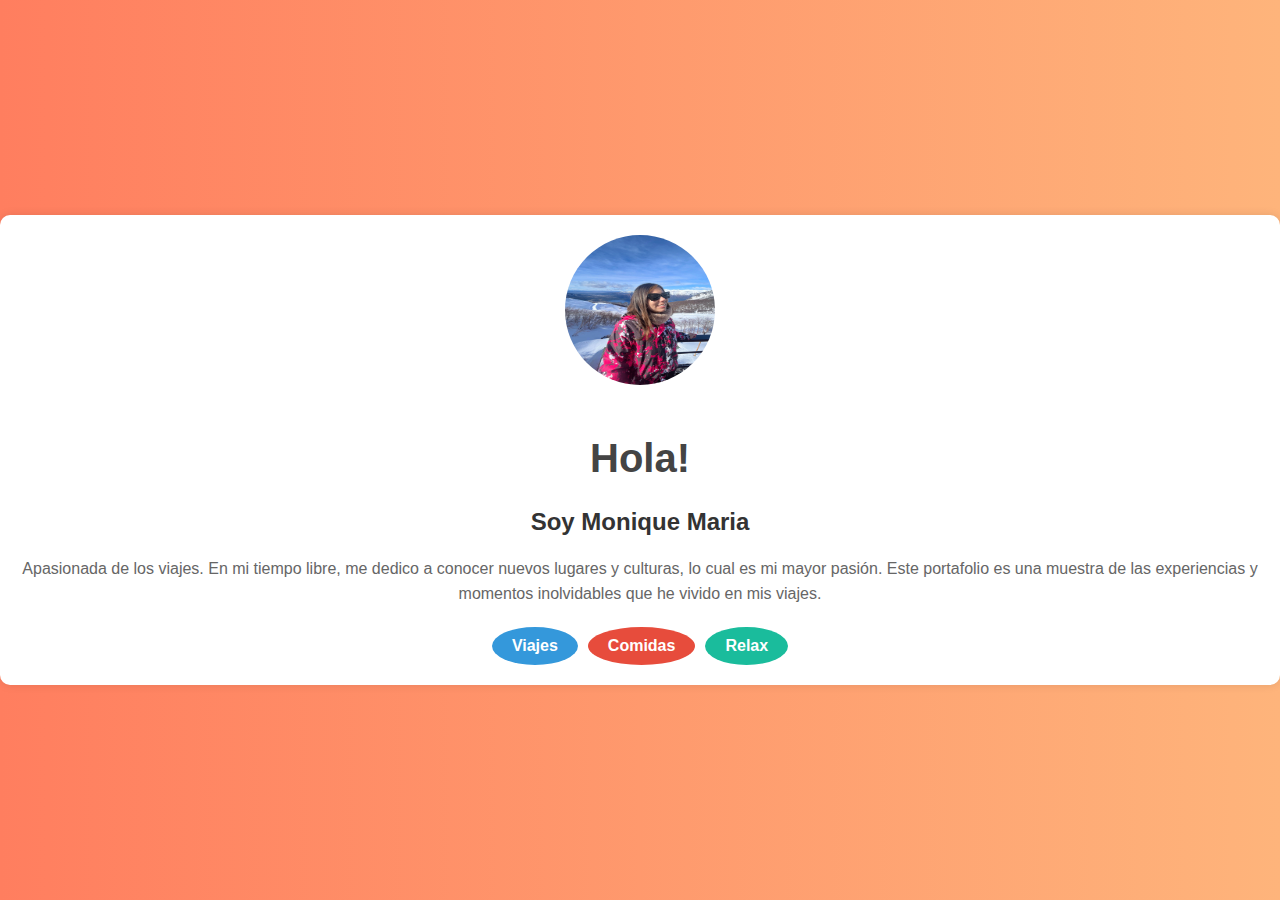
==== index.html @ c9f582e2 "renombrar mi pagina a index" ====
<!DOCTYPE html>
<html lang="es">
<head>
    <meta charset="UTF-8">
    <meta name="viewport" content="width=device-width, initial-scale=1.0">
    <title>Mi Portafolio</title>
    <link rel="stylesheet" href="estilos.css">
</head>
<body>
    <div class="container">
        <header>
            <img src="perfil.jpeg" alt="Foto de Perfil" class="profile-img">
            <h1>Hola!</h1>
        </header>
        <section class="about">
            <h2>Soy Monique Maria</h2>
            <p>Apasionada de los viajes. En mi tiempo libre, me dedico a conocer nuevos lugares y culturas, lo cual es mi mayor pasión. Este portafolio es una muestra de las experiencias y momentos inolvidables que he vivido en mis viajes.</p>
        </section>
        <section class="buttons">
            <a href="viajes.html" id="Viajes" class="button">Viajes</a>
            <a href="comidas.html" id="Comidas" class="button">Comidas</a>
            <a href="relax.html" id="Relax" class="button">Relax</a>
        </section>
    </div>
</body>
</html>
---- estilos.css ----
body {
    font-family: Arial, sans-serif;
    background: linear-gradient(to right, #ff7e5f, #feb47b); 
    display: flex;
    justify-content: center;
    align-items: center;
    height: 100vh;
    margin: 0;
}

.container {
    text-align: center;
    background-color: #fff;
    padding: 20px;
    border-radius: 10px;
    box-shadow: 0 0 10px rgba(0, 0, 0, 0.1);
}

header {
    margin-bottom: 20px;
}

.profile-img {
    width: 150px;
    height: 150px;
    border-radius: 50%;
    margin-bottom: 20px;
}

h1 {
    font-size: 2.5em;
    color: #444;
}

.about {
    margin-bottom: 20px;
}

.about h2 {
    font-size: 1.5em;
    color: #333;
}

.about p {
    color: #666;
    line-height: 1.6;
}

.buttons {
    display: flex;
    justify-content: center;
    gap: 10px;
}

.button {
    display: inline-block;
    padding: 10px 20px;
    border-radius: 50%;
    text-decoration: none;
    color: #fff;
    font-weight: bold;
    transition: background-color 0.3s, transform 0.2s;
}

#Viajes {
    background-color: #3498db; 
}

#Comidas {
    background-color: #e74c3c; 
}

#Relax {
    background-color: #1abc9c; 
}

.button:hover {
    opacity: 0.8;
    transform: scale(1.05); 
}

.photo-img {
    width: 100%;
    max-width: 240px; 
    height: auto;
    border-radius: 10px;
    display: block;
    margin: 0 auto;
}

.button-back {
    display: inline-block;
    padding: 10px 20px;
    border-radius: 5px;
    text-decoration: none;
    color: #fff;
    background-color: #333;
    font-weight: bold;
    margin-top: 20px;
}

.button-back:hover {
    opacity: 0.8;
}
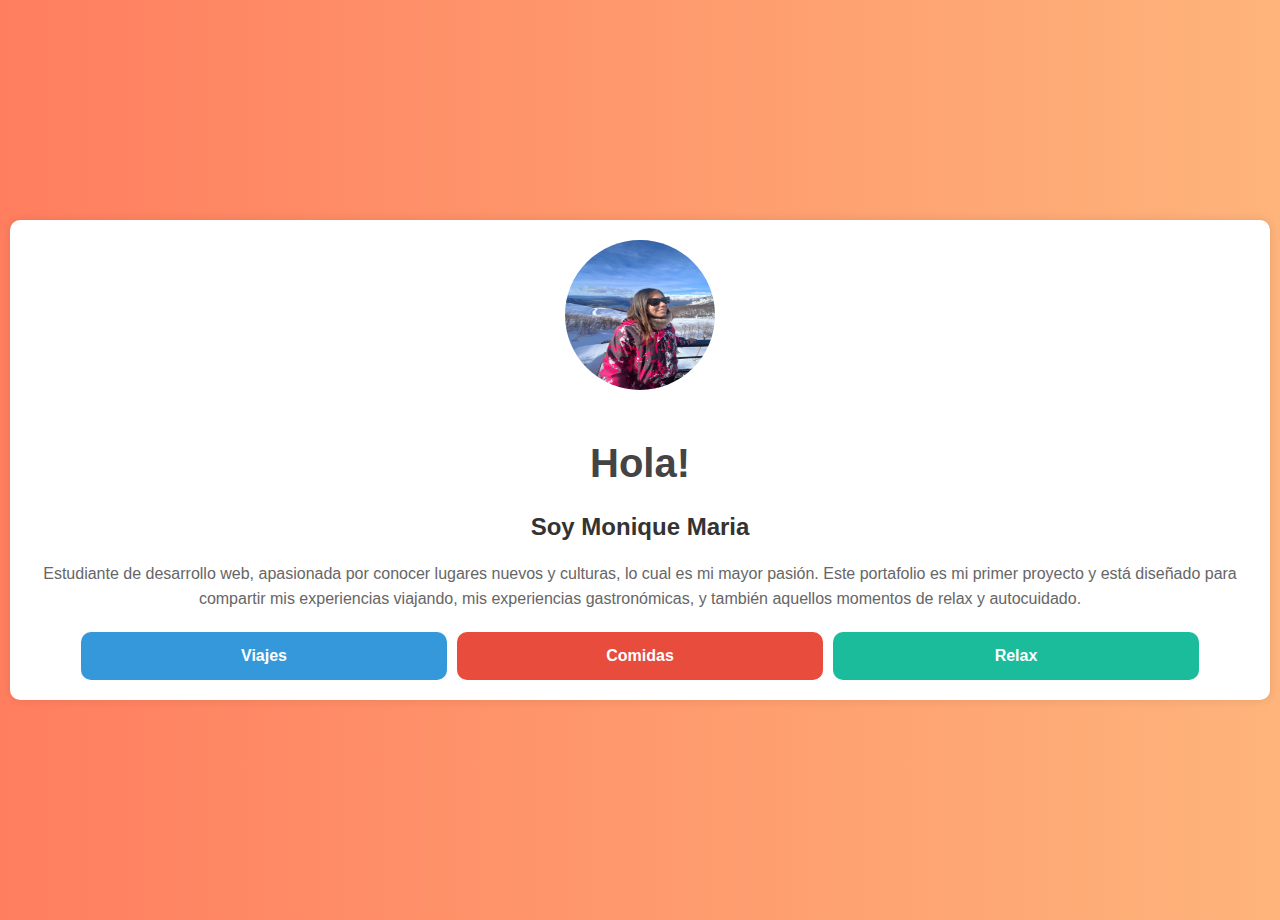
==== commit 99b75cac: "cambios" ====
--- a/index.html
+++ b/index.html
@@ -14,7 +14,8 @@
         </header>
         <section class="about">
             <h2>Soy Monique Maria</h2>
-            <p>Apasionada de los viajes. En mi tiempo libre, me dedico a conocer nuevos lugares y culturas, lo cual es mi mayor pasión. Este portafolio es una muestra de las experiencias y momentos inolvidables que he vivido en mis viajes.</p>
+            <p>Estudiante de desarrollo web, apasionada por conocer lugares nuevos y culturas, lo cual es mi mayor pasión.
+        Este portafolio es mi primer proyecto y está diseñado para compartir mis experiencias viajando, mis experiencias gastronómicas, y también aquellos momentos de relax y autocuidado.</p>
         </section>
         <section class="buttons">
             <a href="viajes.html" id="Viajes" class="button">Viajes</a>
--- a/estilos.css
+++ b/estilos.css
@@ -6,6 +6,7 @@
     align-items: center;
     height: 100vh;
     margin: 0;
+    padding: 10px; 
 }
 
 .container {
@@ -14,7 +15,7 @@
     padding: 20px;
     border-radius: 10px;
     box-shadow: 0 0 10px rgba(0, 0, 0, 0.1);
-}
+    max-width: 100%; 
 
 header {
     margin-bottom: 20px;
@@ -50,38 +51,42 @@
     display: flex;
     justify-content: center;
     gap: 10px;
+    flex-wrap: wrap; /* Permite que los botones se ajusten en líneas nuevas si no hay suficiente espacio */
 }
 
 .button {
     display: inline-block;
-    padding: 10px 20px;
-    border-radius: 50%;
+    padding: 15px;
+    border-radius: 10px;
     text-decoration: none;
     color: #fff;
     font-weight: bold;
     transition: background-color 0.3s, transform 0.2s;
+    width: 30%; /* Ajusta el ancho del botón para adaptarse a diferentes tamaños de pantalla */
+    min-width: 100px; /* Establece un ancho mínimo para evitar que los botones sean demasiado pequeños */
+    box-sizing: border-box; /* Asegura que el padding no afecte el tamaño total del botón */
 }
 
 #Viajes {
-    background-color: #3498db; 
+    background-color: #3498db;
 }
 
 #Comidas {
-    background-color: #e74c3c; 
+    background-color: #e74c3c;
 }
 
 #Relax {
-    background-color: #1abc9c; 
+    background-color: #1abc9c;
 }
 
 .button:hover {
     opacity: 0.8;
-    transform: scale(1.05); 
+    transform: scale(1.05);
 }
 
 .photo-img {
     width: 100%;
-    max-width: 240px; 
+    max-width: 240px;
     height: auto;
     border-radius: 10px;
     display: block;
@@ -101,4 +106,73 @@
 
 .button-back:hover {
     opacity: 0.8;
-}+}
+
+@media (max-width: 768px) {
+    .container {
+        padding: 15px;
+    }
+
+    .profile-img {
+        width: 130px;
+        height: 130px;
+    }
+
+    h1 {
+        font-size: 2em;
+    }
+
+    .about h2 {
+        font-size: 1.3em;
+    }
+
+    .about p {
+        font-size: 0.9em;
+    }
+
+    .button {
+        padding: 8px 16px;
+        font-size: 0.9em;
+    }
+}
+
+@media (max-width: 480px) {
+    .container {
+        padding: 10px;
+    }
+
+    .profile-img {
+        width: 100px;
+        height: 100px;
+    }
+
+    h1 {
+        font-size: 1.8em;
+    }
+
+    .about h2 {
+        font-size: 1.1em;
+    }
+
+    .about p {
+        font-size: 0.8em;
+    }
+
+    .buttons {
+        flex-direction: column; 
+        gap: 5px;
+    }
+
+    .button {
+        width: 100%;
+        padding: 8px 0;
+        font-size: 0.85em;
+        border-radius: 25px;
+    }
+
+    .button-back {
+        width: 100%;
+        padding: 8px 0;
+        font-size: 0.
+    }
+}}